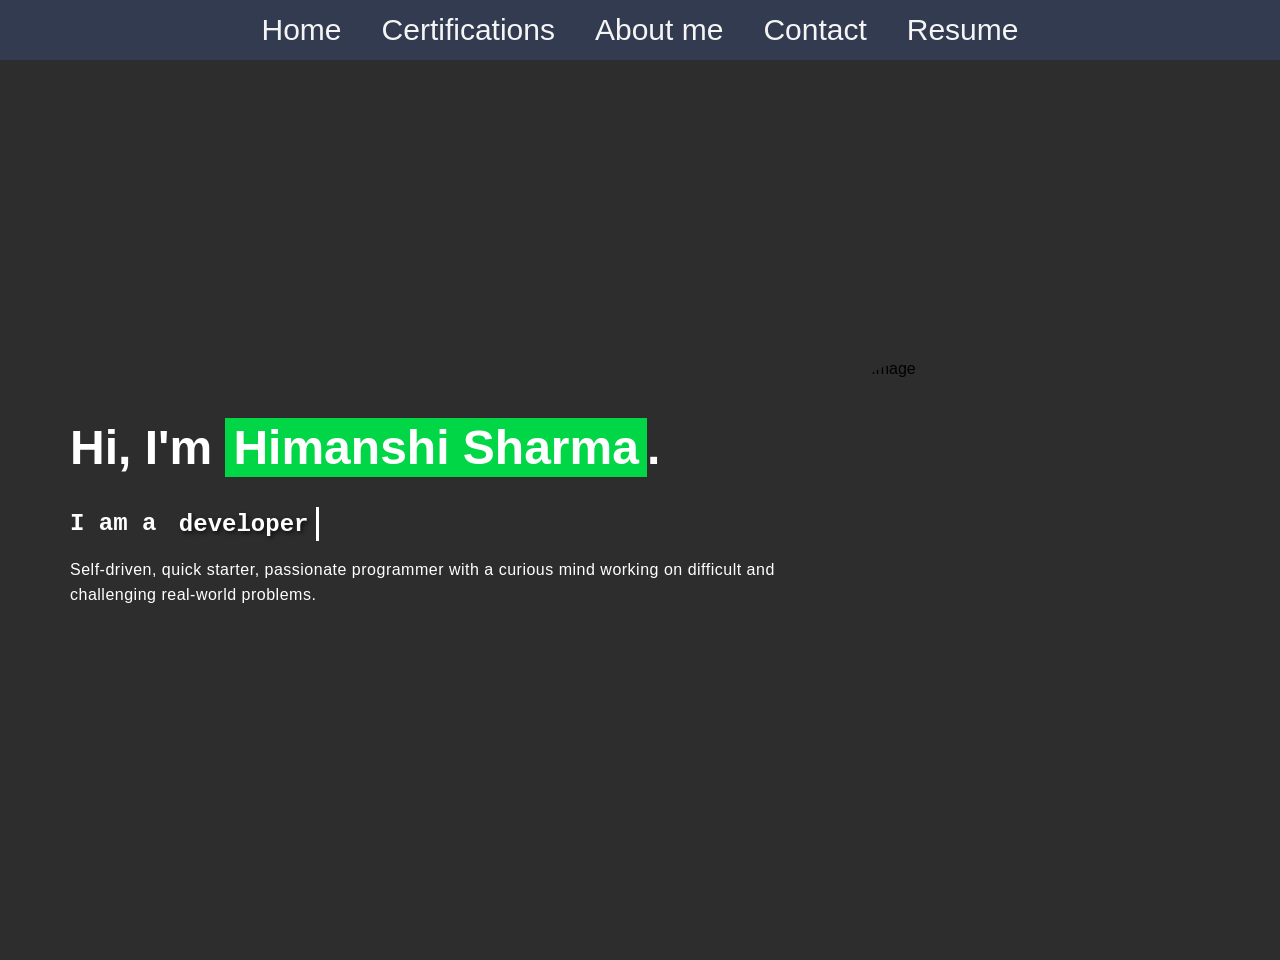
==== index.html @ c1c46001 "Updated the first page" ====
<!DOCTYPE html>
<html>
<head>
    <title>Webpage</title>
    <link rel="stylesheet" href="indexstyle.css">
</head>
<body>
    <nav>
        <a href="index.html">Home</a>
        <a href="certifications.html">Certifications</a>
        <a href="about.html">About me</a>
        <a href="contact.html">Contact</a>
        <a href="https://drive.google.com/file/d/1Qv-jSRkc5HeLaRXL_Ju5Wt0bcmaIhz-Z/view?usp=sharing" target="_blank">Resume</a>
    </nav>
    <div class="image-container">
        <div class="text-overlay">
            <h1>Hi, I'm <span class="highlighted">Himanshi Sharma</span>.</h1>
            <h2>I am a <span id="typing-animation"></span></h2>
            <p class="description">
                Self-driven, quick starter, passionate programmer with a curious mind working on difficult and challenging real-world problems.
            </p>
        </div>
        <!-- Circular Image on the right -->
        <div class="profile-image">
            <img src="https://www.shutterstock.com/image-vector/user-profile-flat-style-design-260nw-2400153263.jpg" alt="Profile Image">
        </div>
    </div>
    <script src="index.js"></script>
</body>
</html>
---- indexstyle.css ----
body {
    margin: 0;
    padding: 0;
    font-family: 'Poppins', sans-serif;
    background-color: #2D2D2D;
}

a {
    text-decoration: none;
    font-size: 30px;
    padding: 10px;
    display: inline-block;
    font-family: 'Roboto', sans-serif;
    margin: 0;
}

p {
    line-height: 1.6; /* Adjusts the space between lines */
    margin-bottom: 1.5rem; /* Adds space after the paragraph */
    letter-spacing: 0.5px; /* Adds slight spacing between letters */
}

nav {
    background-color:  #333B50;
    height: 60px;
    display: flex;
    justify-content: center;
    align-items: center;
}

nav a {
    text-decoration: none;
    color: whitesmoke;
    padding: 0 20px;
}

.image-container {
    position: relative;
    height: 100vh;
    background-size: cover;
    background-position: center;
    display: flex;
    align-items: center;
    justify-content: space-between; /* Spread content between text and image */
}

.highlighted 
{ 
    background-color: #00D646; 
    padding: 0.2rem 0.5rem; 
}

.text-overlay {
    margin-left: 50px;
    text-align: left;
    color: white;
    padding: 20px;
}

.text-overlay h1 {
    color: white;
    font-size: 3rem;
}

.text-overlay h2 {
    font-family: monospace;
    display: inline-block;
    margin: 0;
    font-size: 1.5rem;
    vertical-align: middle;
}

#typing-animation {
    display: inline-block;
    border-right: 3px solid white;
    white-space: nowrap;
    overflow: hidden;
    color: white;
    padding: 0.2rem 0.5rem;
    text-shadow: 2px 2px 4px rgba(0, 0, 0, 0.7); 
    vertical-align: middle;
    animation: blink-caret 0.75s step-end infinite;
}

.profile-image {
    margin-right: 250px;
    width: 300px;
    height: 300px;
    overflow: hidden;
    border-radius: 50%; /* Make the image circular */
}

.profile-image img {
    width: 100%;
    height: 100%;
    object-fit: cover; /* Ensures the image fits well in the circle */
}

@keyframes blink-caret {
    from, to { border-color: transparent; }
    50% { border-color: white; }
}
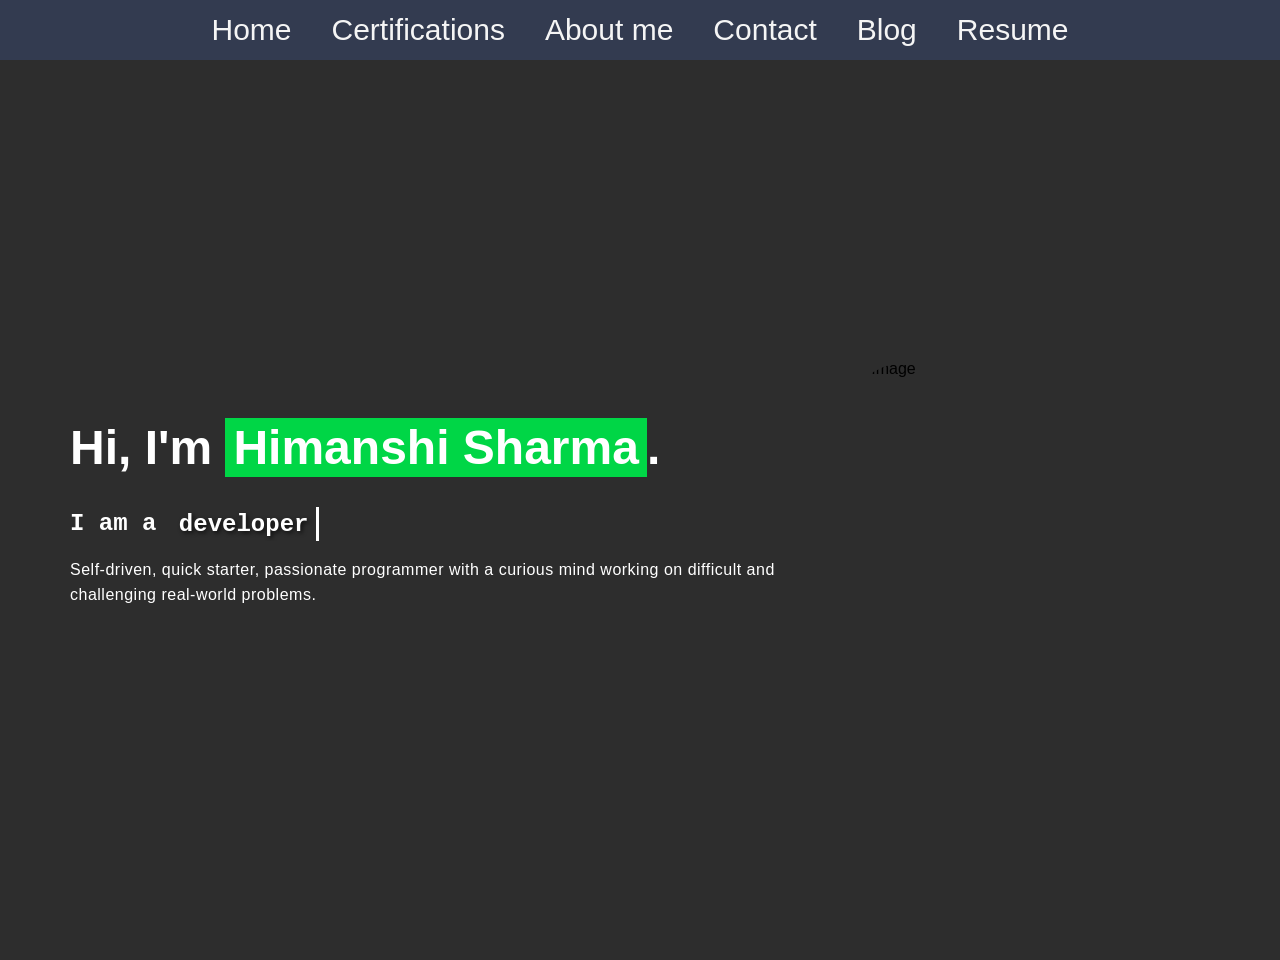
==== commit 87368d71: "Update index.html" ====
--- a/index.html
+++ b/index.html
@@ -10,7 +10,9 @@
         <a href="certifications.html">Certifications</a>
         <a href="about.html">About me</a>
         <a href="contact.html">Contact</a>
-        <a href="https://drive.google.com/file/d/1Qv-jSRkc5HeLaRXL_Ju5Wt0bcmaIhz-Z/view?usp=sharing" target="_blank">Resume</a>
+        <a href="blog.html">Blog</a>
+        <a href="https://drive.google.com/file/d/1h5rtHOR4-_sHO3zkuCKQhlb0sEE96lIb/view?usp=sharing" target="_blank">Resume</a>
+  </nav>
     </nav>
     <div class="image-container">
         <div class="text-overlay">
@@ -27,4 +29,4 @@
     </div>
     <script src="index.js"></script>
 </body>
-</html>+</html>
